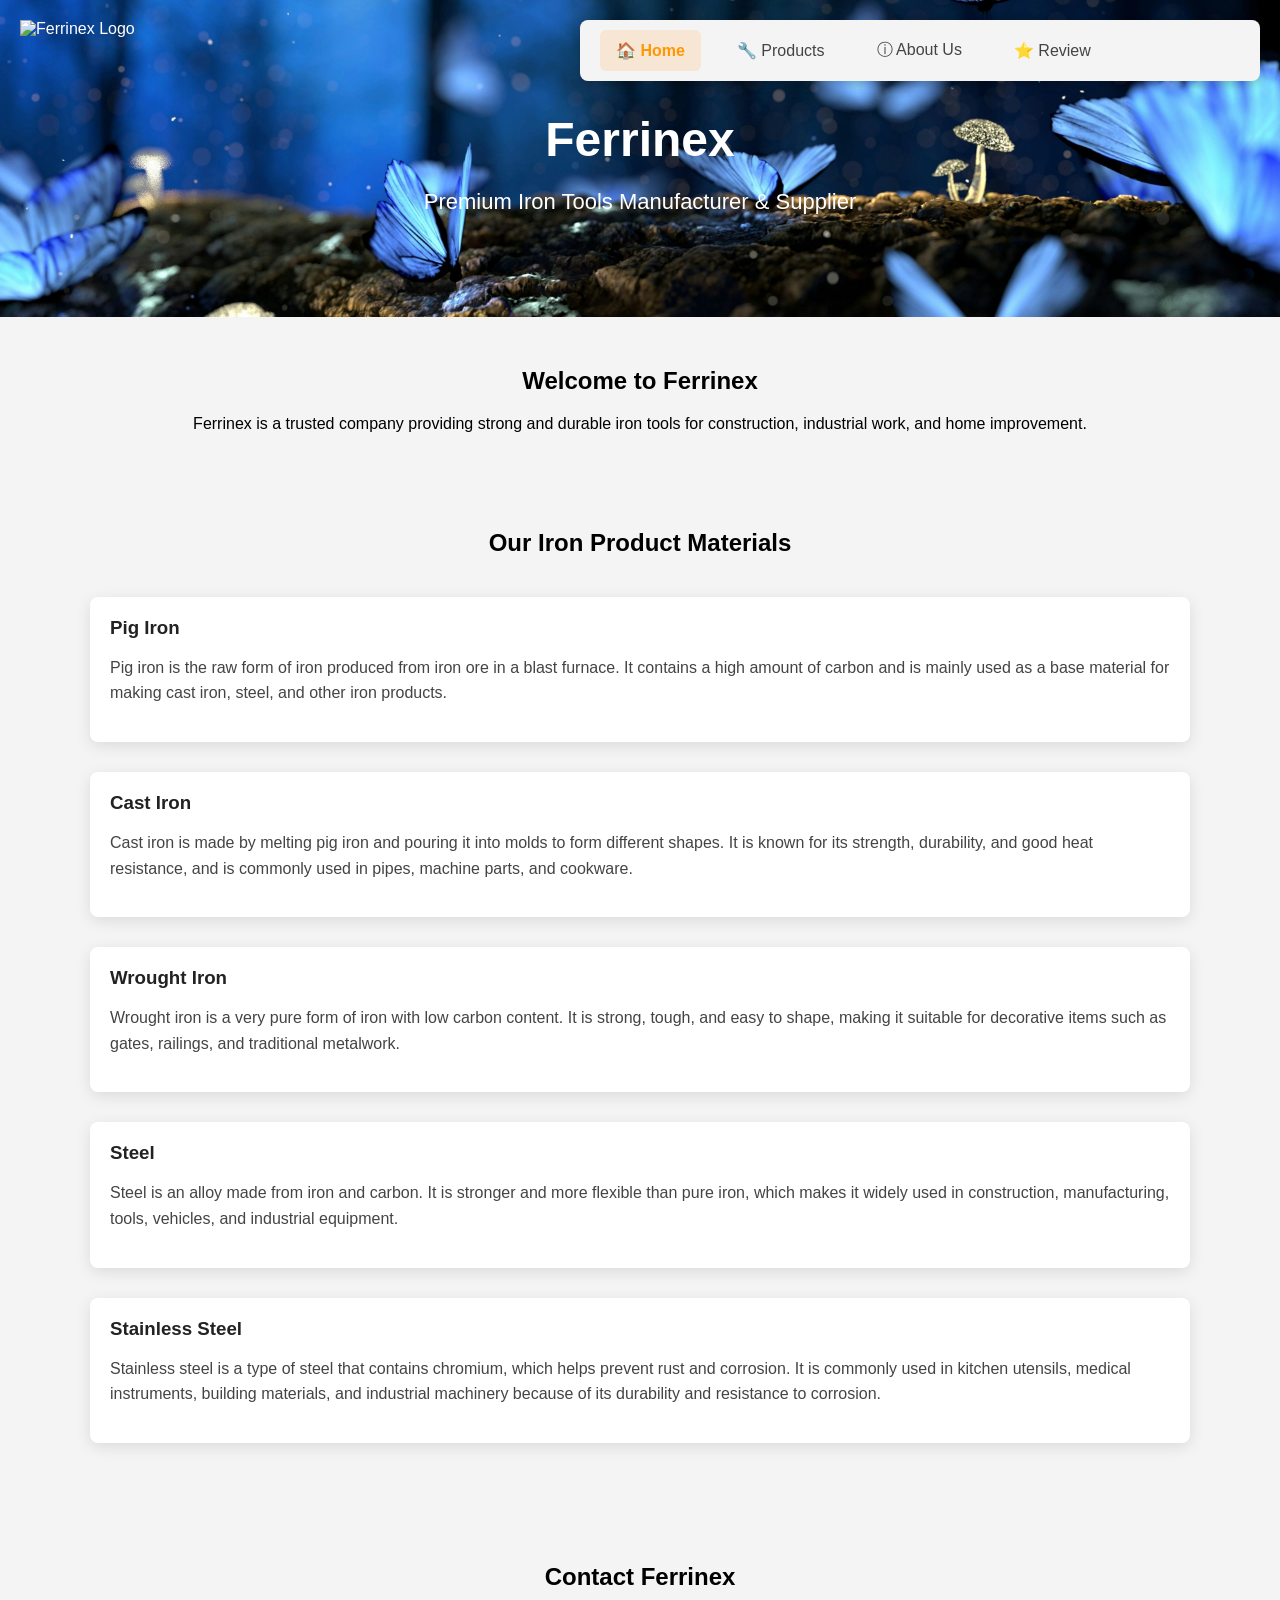
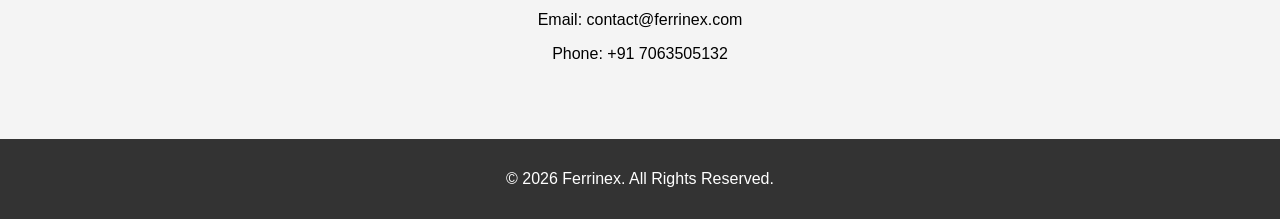
==== index.html @ da37b5ed "Update index.html" ====
<!DOCTYPE html>
<html lang="en">
<head>
    <meta charset="UTF-8">
    <meta name="viewport" content="width=device-width, initial-scale=1.0">
    <title>Ferrinex - Iron Tools Supplier</title>
    <link rel="stylesheet" href="css/style.css">
</head>

<body>
   
<header>
<img src="images/logo.jpg" class="site-logo" alt="Ferrinex Logo">
<nav class="top-nav">
<a href="index.html" class="active">🏠 Home</a>
<a href="products.html">🔧 Products</a>
<a href="about.html">ⓘ About Us</a>
<a href="review.html">⭐ Review</a>
</nav>
    <h1>Ferrinex</h1>
    <h3>Premium Iron Tools Manufacturer & Supplier</h3>
</header>

<section>
    <h2>Welcome to Ferrinex</h2>
    <p>Ferrinex is a trusted company providing strong and durable iron tools for construction, industrial work, and home improvement.</p>
</section>

<section>
<h2>Our Iron Product Materials</h2>

<div class="products">

<div class="product-card">
<div class="product-info">
<h3>Pig Iron</h3>
<p>Pig iron is the raw form of iron produced from iron ore in a blast furnace. It contains a high amount of carbon and is mainly used as a base material for making cast iron, steel, and other iron products.</p>
</div>
</div>

<div class="product-card">
<div class="product-info">
<h3>Cast Iron</h3>
<p>Cast iron is made by melting pig iron and pouring it into molds to form different shapes. It is known for its strength, durability, and good heat resistance, and is commonly used in pipes, machine parts, and cookware.</p>
</div>
</div>

<div class="product-card">
<div class="product-info">
<h3>Wrought Iron</h3>
<p>Wrought iron is a very pure form of iron with low carbon content. It is strong, tough, and easy to shape, making it suitable for decorative items such as gates, railings, and traditional metalwork.</p>
</div>
</div>

<div class="product-card">
<div class="product-info">
<h3>Steel</h3>
<p>Steel is an alloy made from iron and carbon. It is stronger and more flexible than pure iron, which makes it widely used in construction, manufacturing, tools, vehicles, and industrial equipment.</p>
</div>
</div>

<div class="product-card">
<div class="product-info">
<h3>Stainless Steel</h3>
<p>Stainless steel is a type of steel that contains chromium, which helps prevent rust and corrosion. It is commonly used in kitchen utensils, medical instruments, building materials, and industrial machinery because of its durability and resistance to corrosion.</p>
</div>
</div>

</div>

</section>

<section>
    <h2>Contact Ferrinex</h2>
    <p>Email: contact@ferrinex.com</p>
    <p>Phone: +91 7063505132</p>
</section>

<footer>
    <p>© 2026 Ferrinex. All Rights Reserved.</p>
</footer>

</body>

</html>
---- css/style.css ----
body{
    font-family: Arial, sans-serif;
    margin:0;
    background-color:#f4f4f4;
}

header{
    background-image: url("../images/header.jpg");
    background-size: cover;
    background-position: center;
    background-repeat: no-repeat;
    color: white;
    padding: 80px 20px;
    text-align: center;
    position: relative;
}

header h1{
font-size:48px;
margin-bottom:10px;
}

header h3{
font-size:22px;
font-weight:normal;
}

/* TOP NAVIGATION BAR :::::::::::::::::::::::::::::::::::::::::::::::::::::::::::::*/

.top-nav{
position:absolute;
top:20px;
right:20px;        /* move navbar to right side */
background:#f4f4f4;
padding:10px 20px;
display:flex;
gap:20px;
width:50%;
border-radius:8px;
box-shadow:0 4px 10px rgba(0,0,0,0.2);
}

/* MENU LINKS */
.top-nav a{
text-decoration:none;
color:#444;
font-weight:500;
padding:10px 16px;
border-radius:6px;
transition:all 0.3s ease;
display:flex;
align-items:center;
gap:6px;
}

/* HOVER EFFECT */
.top-nav a:hover{
background:#e9e9e9;
}

/* ACTIVE TAB */
.top-nav a.active{
background:#f7e6d3;
color:#ff9800;
font-weight:600;
}

/* WEBSITE LOGO */
.site-logo{
position:absolute;
top:20px;
left:20px;
height:50px;
width:auto;
}

section{
    padding:30px;
    text-align:center;
}

/* SECTION DESIGN */

.content-section{
    max-width:1000px;
    margin:40px auto;
    padding:40px;
    background:white;
    border-radius:10px;
    box-shadow:0 6px 20px rgba(0,0,0,0.1);
    transition:transform 0.3s ease, box-shadow 0.3s ease;
}

.content-section:hover{
    transform:translateY(-5px);
    box-shadow:0 12px 25px rgba(0,0,0,0.15);
}

/* SECTION TITLES */

.content-section h2{
    border-left:6px solid #ff9800;
    padding-left:12px;
    margin-bottom:20px;
    color:#222;
    text-align: center;
}

/* TEXT */

.content-section p{
    line-height:1.7;
    color:#444;
    text-align: left;
}

/* LIST */

.content-section ul{
    padding-left:20px;
    text-align: left;
}

.content-section li{
    margin-bottom:10px;
    text-align: left;
}

/* Home and product page style ::::::::::::::::::::::::::::::::::::::*/
/* PRODUCT SECTION */

.products{
display:flex;
flex-direction:column;
gap:30px;
max-width:1100px;
margin:40px auto;
}

/* PRODUCT CARD */

.product-card{
display:flex;
align-items:center;;
gap:30px;
background:white;
padding:20px;
border-radius:8px;
box-shadow:0 4px 15px rgba(0,0,0,0.1);
text-align:left;
}

/* PRODUCT TEXT */

.product-info{
text-align:left;
}

/* PRODUCT Image */
.product-card img{
    width:350px;
    height:220px;
    object-fit:cover;
    border-radius:6px;
}
.product-info h3{
margin-top:0;
margin-bottom:10px;
color:#222;
}

.product-info p{
line-height:1.6;
color:#444;
text-align:left;
}
/* Feedback form::::::::::::::::::::::::::::::::::::::::: */

.feedback-container{
background:white;
padding:20px;
width:90%;
max-width:400px;
border-radius:10px;
box-shadow:0 10px 25px rgba(0,0,0,0.1);
margin:40px auto;
}

.feedback-container input,
.feedback-container textarea{
width:100%;
padding:10px;
margin-bottom:15px;
border:1px solid #ddd;
border-radius:6px;
}

.feedback-container button{
width:100%;
padding:12px;
border:none;
background:#4a90e2;
color:white;
border-radius:6px;
cursor:pointer;
}
/* Iron Product Dropdown */
.product-field{
display:flex;
align-items:center;
gap:15px;
margin:15px 0;
}
.product-field label{
font-weight:600;
min-width:160px;
}
.product-field select{
flex:1;
padding:10px;
border-radius:6px;
border:1px solid #ccc;
}

#message{
text-align:center;
font-weight:bold;
margin-top:10px;
}


/* Feedback Display::::::::::::::::::::::::::::::::::::::::::::: */

/* Feedback title centered */
.feedback-title{
text-align:center;
margin-bottom:20px;
}

/* Table container */
.feedback-table-container{
width:100%;
max-width:1100px;
margin:0 auto;
background:white;
padding:20px;
border-radius:10px;
box-shadow:0 4px 15px rgba(0,0,0,0.15);
}

/* Table layout */
.feedback-table{
width:100%;
border-collapse:collapse;
table-layout:fixed;
}

/* Table header */
.feedback-table th{
text-align:center;
padding:12px;
background:#2f4053;
color:white;
}

/* Table data */
.feedback-table td{
text-align:left;
padding:12px;
border-bottom:1px solid #ddd;
word-wrap:break-word;
}

/* Row borders */
.feedback-table th,
.feedback-table td{
border:1px solid #ddd;
}

/* Alternating row colors */
.feedback-table tbody tr:nth-child(odd){
background:#f2f7ff;
}
.feedback-table tbody tr:nth-child(even){
background:#fff4e6;
}

/* Hover effect */
.feedback-table tbody tr:hover{
background:#dff0ff;
transition:0.3s;
}


footer{
    background:#333;
    color:white;
    text-align:center;
    padding:15px;
    margin-top:30px;
}
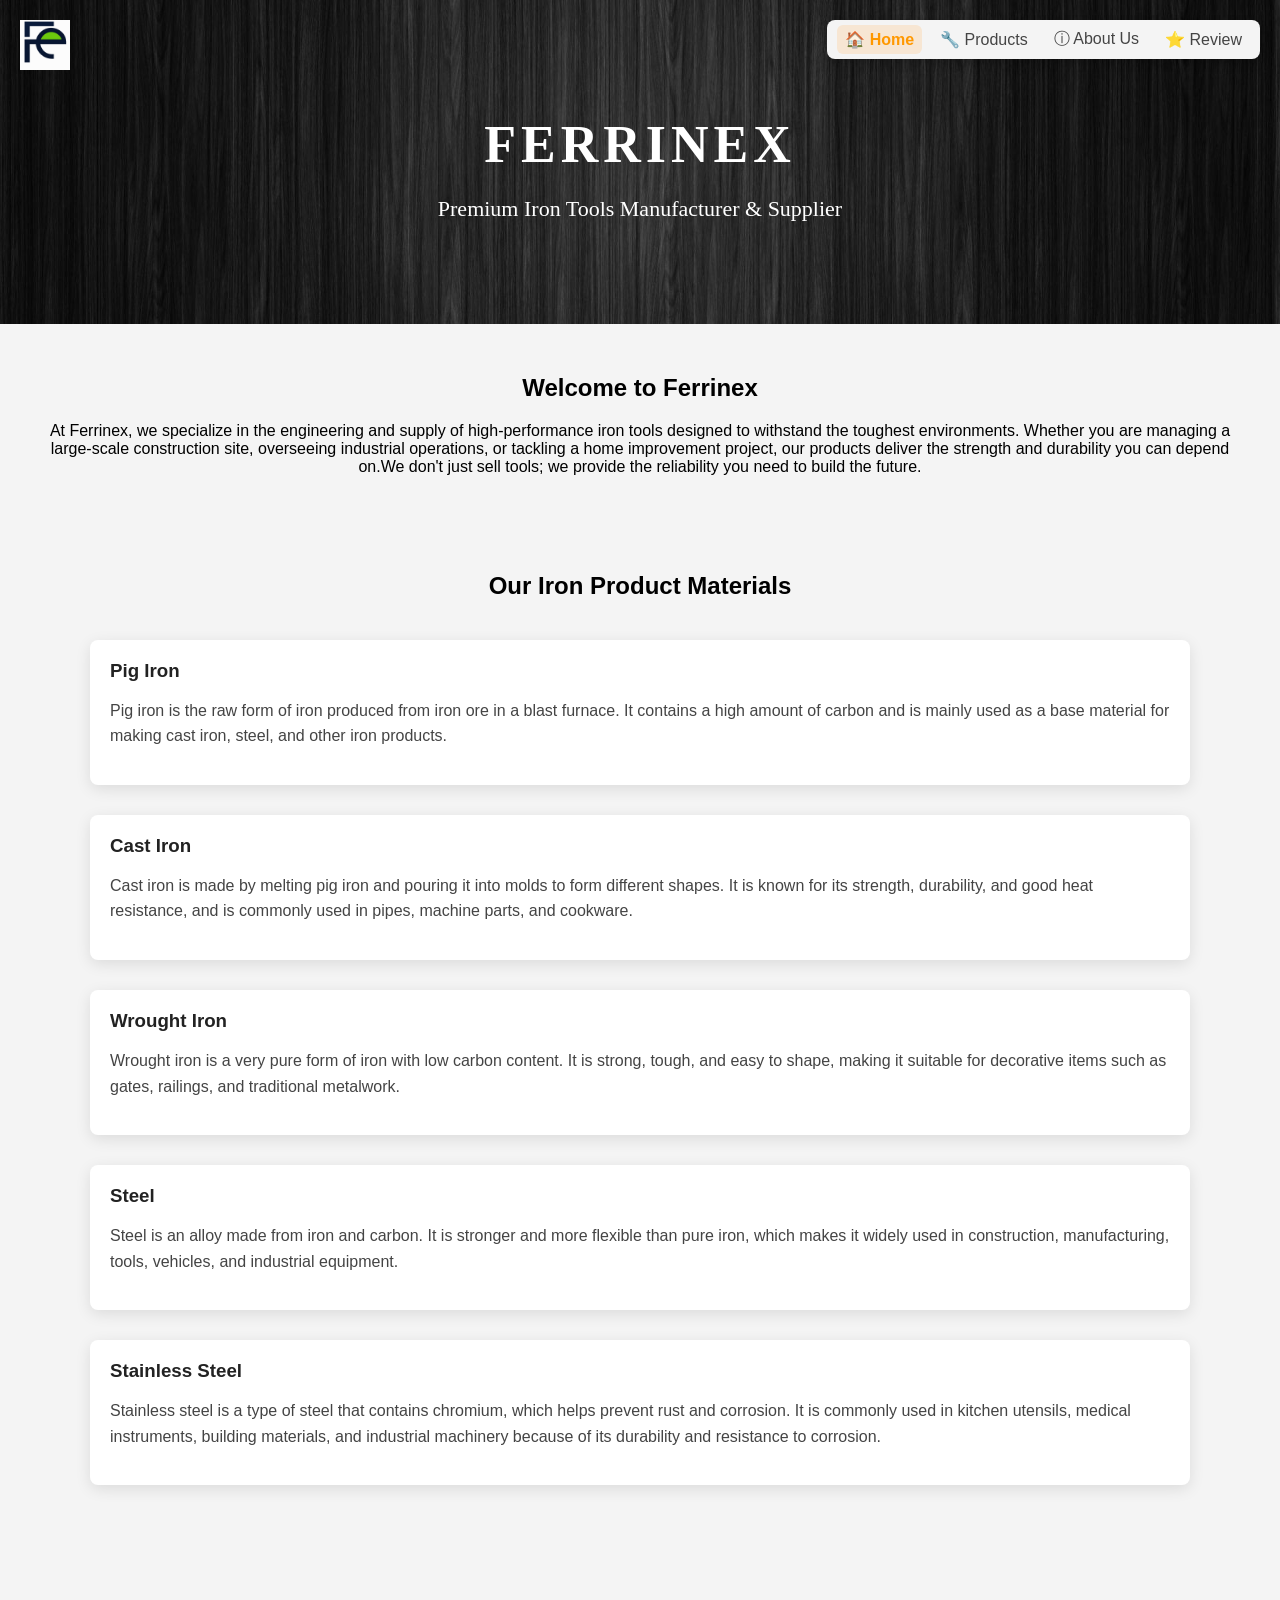
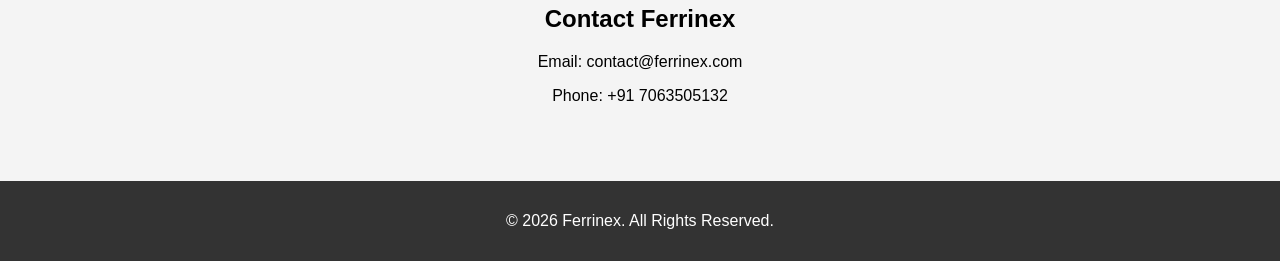
==== commit 22d01b9d: "Update index.html" ====
--- a/index.html
+++ b/index.html
@@ -10,7 +10,7 @@
 <body>
    
 <header>
-<img src="images/logo.jpg" class="site-logo" alt="Ferrinex Logo">
+<img src="images/logo.png" class="site-logo" alt="Ferrinex Logo">
 <nav class="top-nav">
 <a href="index.html" class="active">🏠 Home</a>
 <a href="products.html">🔧 Products</a>
@@ -23,7 +23,7 @@
 
 <section>
     <h2>Welcome to Ferrinex</h2>
-    <p>Ferrinex is a trusted company providing strong and durable iron tools for construction, industrial work, and home improvement.</p>
+    <p>At Ferrinex, we specialize in the engineering and supply of high-performance iron tools designed to withstand the toughest environments. Whether you are managing a large-scale construction site, overseeing industrial operations, or tackling a home improvement project, our products deliver the strength and durability you can depend on.We don't just sell tools; we provide the reliability you need to build the future.</p>
 </section>
 
 <section>
--- a/css/style.css
+++ b/css/style.css
@@ -16,11 +16,17 @@
 }
 
 header h1{
-font-size:48px;
+font-family:'Cinzel',serif;
+font-size:52px;
+font-weight:700;
+letter-spacing:5px;
+text-transform:uppercase;
 margin-bottom:10px;
+color:white;
 }
 
 header h3{
+font-family:'Cinzel',serif;
 font-size:22px;
 font-weight:normal;
 }
@@ -32,10 +38,10 @@
 top:20px;
 right:20px;        /* move navbar to right side */
 background:#f4f4f4;
-padding:10px 20px;
-display:flex;
-gap:20px;
-width:50%;
+padding:5px 10px;
+display:flex;
+gap:10px;
+width:auto;
 border-radius:8px;
 box-shadow:0 4px 10px rgba(0,0,0,0.2);
 }
@@ -45,12 +51,12 @@
 text-decoration:none;
 color:#444;
 font-weight:500;
-padding:10px 16px;
+padding:4px 8px;
 border-radius:6px;
 transition:all 0.3s ease;
 display:flex;
 align-items:center;
-gap:6px;
+gap:4px;
 }
 
 /* HOVER EFFECT */
@@ -176,50 +182,69 @@
 }
 /* Feedback form::::::::::::::::::::::::::::::::::::::::: */
 
+/* FORM SECTION */
 .feedback-container{
 background:white;
-padding:20px;
-width:90%;
-max-width:400px;
+padding:40px;
+width:80%;
+max-width:900px;
+margin:auto;
 border-radius:10px;
 box-shadow:0 10px 25px rgba(0,0,0,0.1);
-margin:40px auto;
-}
-
-.feedback-container input,
-.feedback-container textarea{
+}
+
+/* TITLE */
+.feedback-container h2{
+text-align:center;
+margin-bottom:30px;
+}
+
+/* FORM ROW */
+.form-row{
+display:flex;
+align-items:center;
+margin-bottom:18px;
+}
+
+/* LABEL */
+.form-row label{
+width:180px;
+font-weight:600;
+width:160px;     /* space reserved for label */
+text-align:left; /* ensures label starts from left */
+margin-left:10;
+}
+
+/* INPUTS */
+.form-row input,
+.form-row select,
+.form-row textarea{
+flex:1;
+padding:10px;
+border:1px solid #ccc;
+border-radius:6px;
+}
+
+/* TEXTAREA HEIGHT */
+.form-row textarea{
+height:120px;
+}
+
+/* BUTTON */
+button{
 width:100%;
-padding:10px;
-margin-bottom:15px;
-border:1px solid #ddd;
-border-radius:6px;
-}
-
-.feedback-container button{
-width:100%;
-padding:12px;
-border:none;
+padding:14px;
 background:#4a90e2;
 color:white;
+border:none;
 border-radius:6px;
 cursor:pointer;
-}
-/* Iron Product Dropdown */
-.product-field{
-display:flex;
-align-items:center;
-gap:15px;
-margin:15px 0;
-}
-.product-field label{
-font-weight:600;
-min-width:160px;
-}
-.product-field select{
-flex:1;
-padding:10px;
-border-radius:6px;
-border:1px solid #ccc;
+font-size:16px;
+margin-top:15px;
+}
+
+button:hover{
+background:#3578c8;
 }
 
 #message{
@@ -271,6 +296,13 @@
 word-wrap:break-word;
 }
 
+/* SCROLLABLE TABLE AREA */
+.table-scroll{
+max-height:300px;   /* show scrollbar after certain rows */
+overflow-y:auto;
+overflow-x:hidden;
+}
+
 /* Row borders */
 .feedback-table th,
 .feedback-table td{
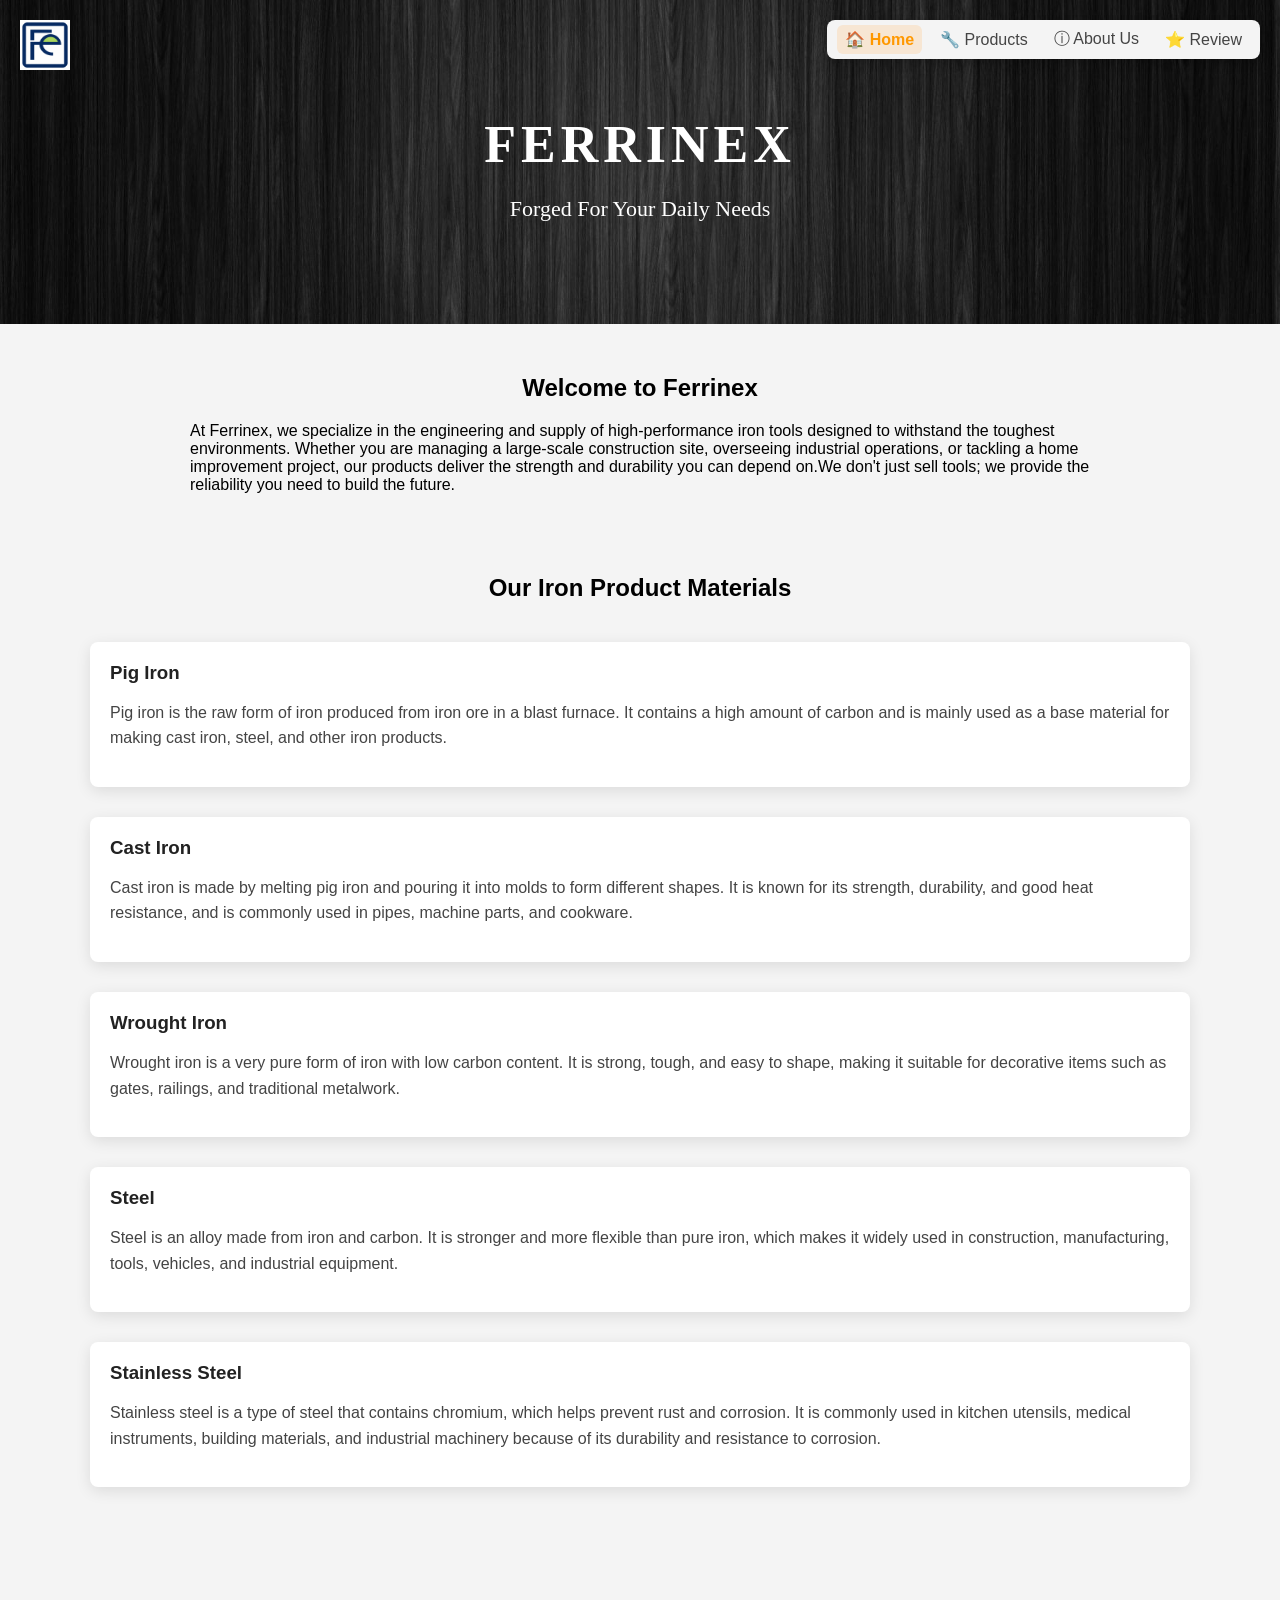
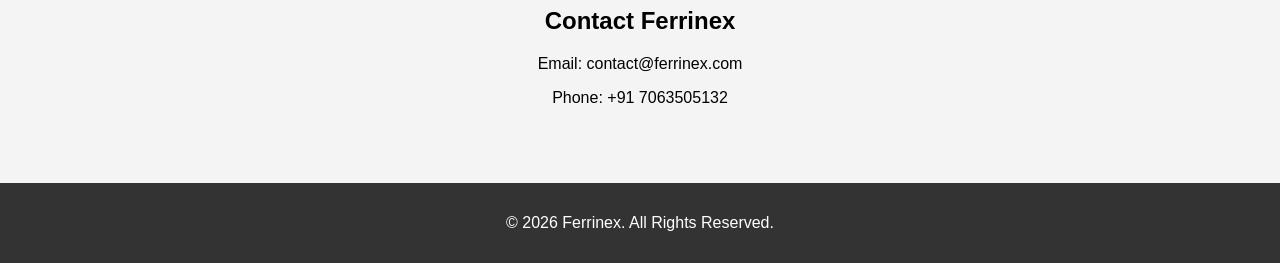
==== commit 90d5db9b: "Update index.html" ====
--- a/index.html
+++ b/index.html
@@ -1,14 +1,13 @@
-   <!DOCTYPE html>
+<!DOCTYPE html>
 <html lang="en">
 <head>
-    <meta charset="UTF-8">
-    <meta name="viewport" content="width=device-width, initial-scale=1.0">
-    <title>Ferrinex - Iron Tools Supplier</title>
-    <link rel="stylesheet" href="css/style.css">
+<meta charset="UTF-8">
+<meta name="viewport" content="width=device-width, initial-scale=1.0">
+<title>Ferrinex - Iron Tools Supplier</title>
+<link rel="stylesheet" href="css/style.css">
 </head>
 
-<body>
-   
+<body>  
 <header>
 <img src="images/logo.png" class="site-logo" alt="Ferrinex Logo">
 <nav class="top-nav">
@@ -17,11 +16,11 @@
 <a href="about.html">ⓘ About Us</a>
 <a href="review.html">⭐ Review</a>
 </nav>
-    <h1>Ferrinex</h1>
-    <h3>Premium Iron Tools Manufacturer & Supplier</h3>
+<h1>Ferrinex</h1>
+<h3>Forged For Your Daily Needs</h3>
 </header>
 
-<section>
+<section class="start-section">
     <h2>Welcome to Ferrinex</h2>
     <p>At Ferrinex, we specialize in the engineering and supply of high-performance iron tools designed to withstand the toughest environments. Whether you are managing a large-scale construction site, overseeing industrial operations, or tackling a home improvement project, our products deliver the strength and durability you can depend on.We don't just sell tools; we provide the reliability you need to build the future.</p>
 </section>
--- a/css/style.css
+++ b/css/style.css
@@ -80,13 +80,22 @@
 width:auto;
 }
 
+/* START SECTION DESIGN */
+.start-section h2{
+ text-align: center;
+}
+.start-section p{
+ max-width: 900px;
+ margin: auto;
+ text-align: left;
+}
+
 section{
     padding:30px;
     text-align:center;
 }
 
 /* SECTION DESIGN */
-
 .content-section{
     max-width:1000px;
     margin:40px auto;
@@ -96,14 +105,12 @@
     box-shadow:0 6px 20px rgba(0,0,0,0.1);
     transition:transform 0.3s ease, box-shadow 0.3s ease;
 }
-
 .content-section:hover{
     transform:translateY(-5px);
     box-shadow:0 12px 25px rgba(0,0,0,0.15);
 }
 
 /* SECTION TITLES */
-
 .content-section h2{
     border-left:6px solid #ff9800;
     padding-left:12px;
@@ -113,7 +120,6 @@
 }
 
 /* TEXT */
-
 .content-section p{
     line-height:1.7;
     color:#444;
@@ -121,7 +127,6 @@
 }
 
 /* LIST */
-
 .content-section ul{
     padding-left:20px;
     text-align: left;
@@ -134,7 +139,6 @@
 
 /* Home and product page style ::::::::::::::::::::::::::::::::::::::*/
 /* PRODUCT SECTION */
-
 .products{
 display:flex;
 flex-direction:column;
@@ -144,7 +148,6 @@
 }
 
 /* PRODUCT CARD */
-
 .product-card{
 display:flex;
 align-items:center;;
@@ -157,7 +160,6 @@
 }
 
 /* PRODUCT TEXT */
-
 .product-info{
 text-align:left;
 }
@@ -181,7 +183,6 @@
 text-align:left;
 }
 /* Feedback form::::::::::::::::::::::::::::::::::::::::: */
-
 /* FORM SECTION */
 .feedback-container{
 background:white;
@@ -255,7 +256,6 @@
 
 
 /* Feedback Display::::::::::::::::::::::::::::::::::::::::::::: */
-
 /* Feedback title centered */
 .feedback-title{
 text-align:center;
@@ -323,7 +323,6 @@
 transition:0.3s;
 }
 
-
 footer{
     background:#333;
     color:white;
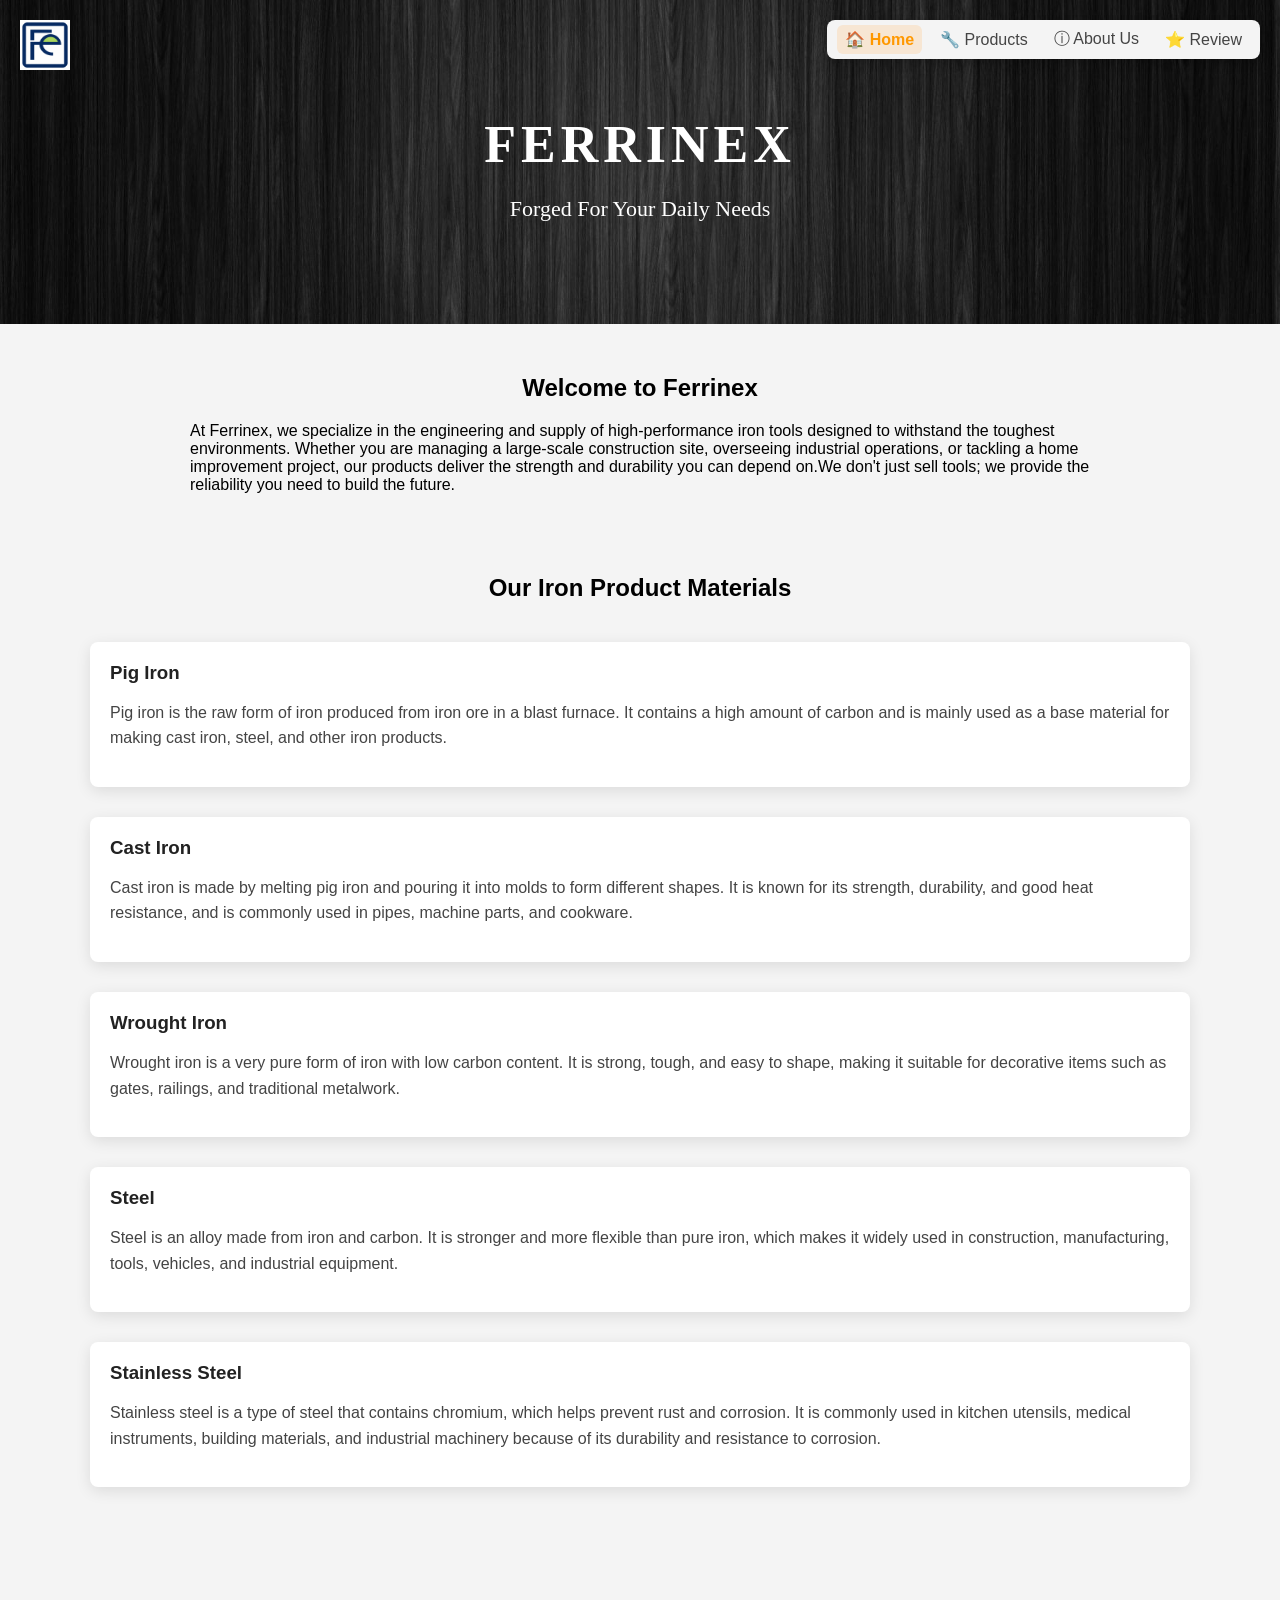
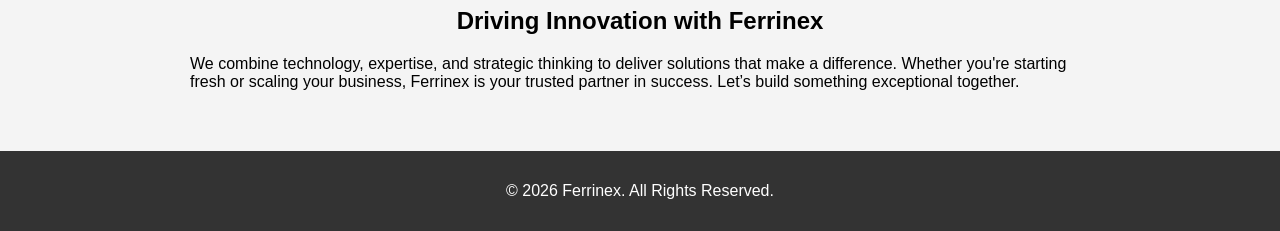
==== commit 08dea2db: "Update index.html" ====
--- a/index.html
+++ b/index.html
@@ -69,10 +69,12 @@
 
 </section>
 
-<section>
-    <h2>Contact Ferrinex</h2>
-    <p>Email: contact@ferrinex.com</p>
-    <p>Phone: +91 7063505132</p>
+<section class="start-section">
+  <h2>Driving Innovation with Ferrinex</h2>
+  <p>
+    We combine technology, expertise, and strategic thinking to deliver solutions that make a difference. 
+    Whether you're starting fresh or scaling your business, Ferrinex is your trusted partner in success. Let’s build something exceptional together.
+  </p>
 </section>
 
 <footer>
